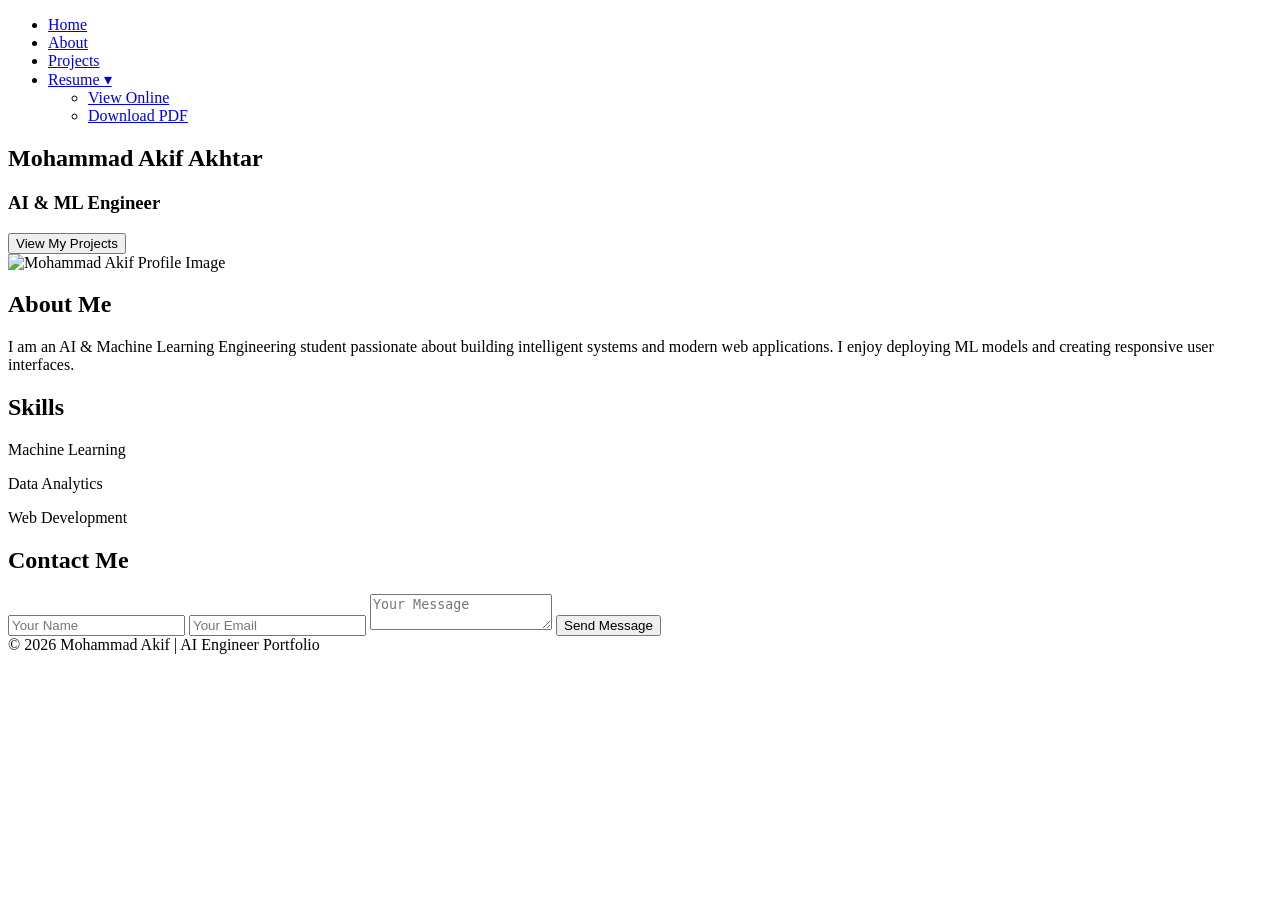
==== index.html @ 55958a11 "Update index.html" ====
<!DOCTYPE html>
<html lang="en">
<head>
    <link rel="icon" type="image/png" style="height:32px ;width:32px ;" href="akifport.jpg">
    <link rel="stylesheet" href="https://cdnjs.cloudflare.com/ajax/libs/font-awesome/6.6.0/css/all.min.css">
    <link rel="stylesheet" href="portfolio.css">
<meta charset="UTF-8">
<meta name="viewport" content="width=device-width, initial-scale=1.0">
<title>Mohammad Akif | AI & ML Engineer</title>

<link href="https://fonts.googleapis.com/css2?family=Poppins:wght@300;500;700&display=swap" rel="stylesheet">


</head>
<body>

<nav>
    <div class="logo"> </div>

    <ul>
        <li><a href="#">Home</a></li>
        <li><a href="#about">About</a></li>
        <li><a href="project.html">Projects</a></li>

        <li class="dropdown">
            <a href="#">Resume ▾</a>
            <ul class="dropdown-menu">
                <li>
                    <a href="Mohammad_Akif_AIML_Engineer_Resume.pdf" target="_blank">
                        View Online
                    </a>
                </li>
                <li>
                    <a href="Mohammad_Akif_AIML_Engineer_Resume.pdf" download>
                        Download PDF
                    </a>
                </li>
            </ul>
        </li>

    </ul>
</nav>

<section class="hero">
    <h1>Mohammad Akif Akhtar</h1>
    <h3>AI & ML Engineer </h3>
    <button onclick="window.location.href='project.html'">
        View My Projects
    </button>

</section>

<section class="about" id="about">
    <img src="akifport.jpg" alt="Mohammad Akif Profile Image">

    <div class="about-text">
        <h2>About Me</h2>
        <p>
            I am an AI & Machine Learning Engineering student passionate about 
            building intelligent systems and modern web applications.
            I enjoy deploying ML models and creating responsive user interfaces.
        </p>
    </div>
</section>

<section class="skills">
    <h2>Skills</h2>
    <div class="skill-bars">

        <div class="skill">
            <p>Machine Learning</p>
            <div class="bar"><div class="progress"></div></div>
        </div>

        <div class="skill">
            <p>Data Analytics</p>
            <div class="bar"><div class="progress"></div></div>
        </div>

        <div class="skill">
            <p>Web Development</p>
            <div class="bar"><div class="progress"></div></div>
        </div>

    </div>
</section>
  
<section class="contact">
    <h2>Contact Me</h2>

    <form action="https://formspree.io/f/your-id" method="POST">
        <input type="text" name="name" placeholder="Your Name" required>
        <input type="email" name="email" placeholder="Your Email" required>
        <textarea name="message" placeholder="Your Message"></textarea>

        <button type="submit">Send Message</button>
    </form>
</section>
  
<footer>
    © 2026 Mohammad Akif | AI Engineer Portfolio
</footer>

</body>
</html>
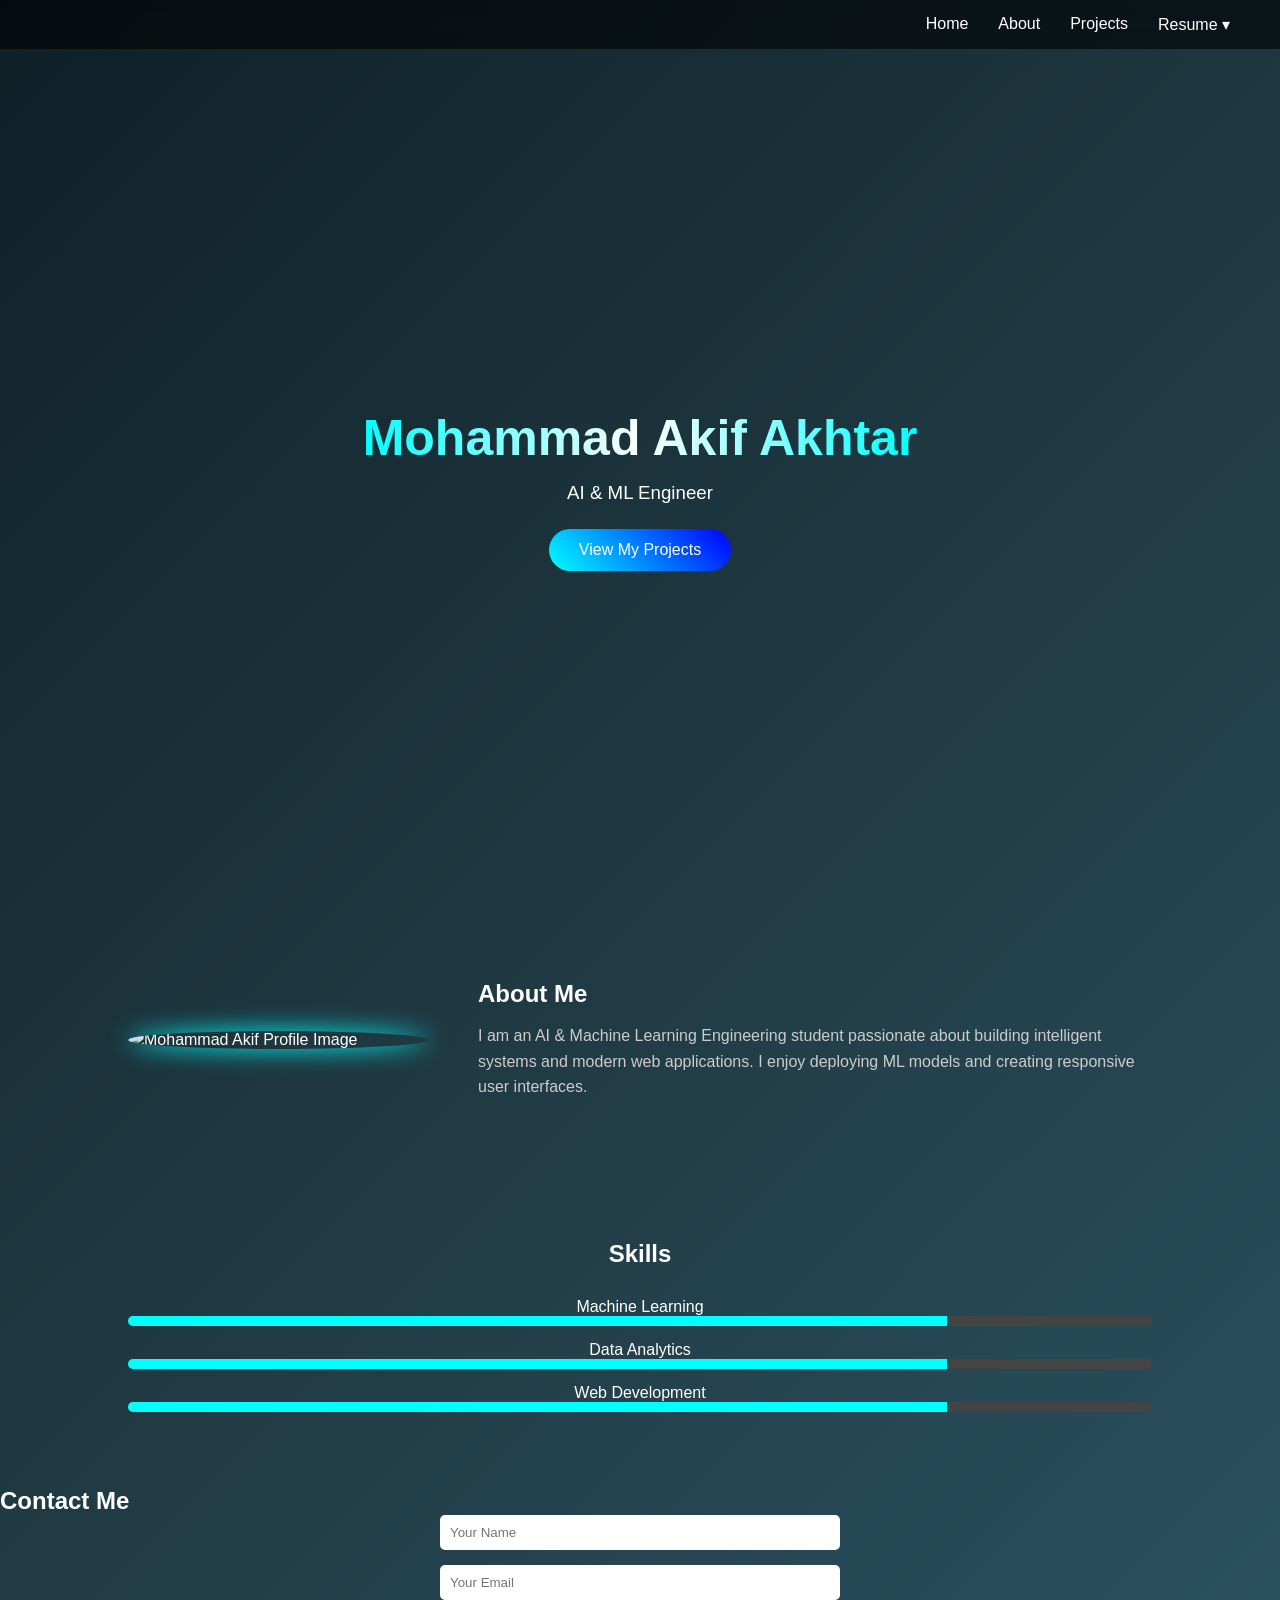
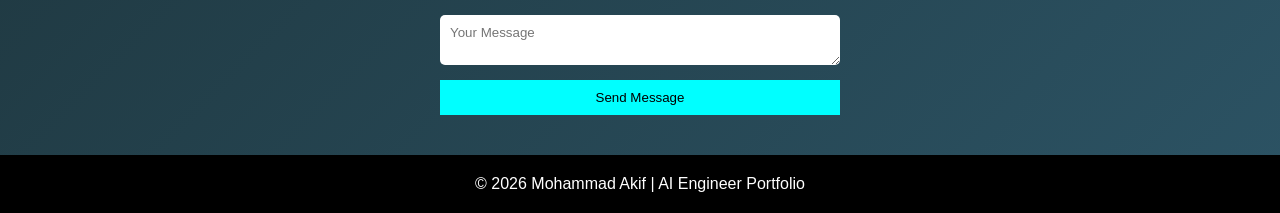
==== commit ec708348: "Update index.html" ====
--- a/index.html
+++ b/index.html
@@ -89,7 +89,7 @@
 <section class="contact">
     <h2>Contact Me</h2>
 
-    <form action="https://formspree.io/f/your-id" method="POST">
+    <form action="https://formspree.io/f/xdappbpl" method="POST">
         <input type="text" name="name" placeholder="Your Name" required>
         <input type="email" name="email" placeholder="Your Email" required>
         <textarea name="message" placeholder="Your Message"></textarea>
--- a/portfolio.css
+++ b/portfolio.css
@@ -0,0 +1,253 @@
+/* GLOBAL */
+*{
+    margin:0;
+    padding:0;
+    box-sizing:border-box;
+    font-family:'Poppins', sans-serif;
+}
+
+html{
+    scroll-behavior:smooth;
+}
+
+body{
+    background:linear-gradient(135deg,#0f2027,#203a43,#2c5364);
+    color:white;
+}
+
+/* NAVBAR */
+
+
+nav h2{
+    font-weight:700;
+    letter-spacing:2px;
+}
+
+nav{
+    position:fixed;
+    width:100%;
+    top:0;
+    left:0;
+    padding:15px 50px;
+    display:flex;
+    justify-content:space-between;
+    align-items:center;
+    backdrop-filter:blur(10px);
+    background:rgba(0,0,0,0.6);
+    z-index:1000;
+}
+
+nav ul{
+    display:flex;
+    gap:30px;
+    list-style:none;
+}
+
+nav ul li a{
+    text-decoration:none;
+    color:white;
+    transition:0.3s;
+}
+
+nav ul li a:hover{
+    color:cyan;
+}
+
+/* DROPDOWN */
+.dropdown{
+    position:relative;
+}
+
+.dropdown-menu{
+    position:absolute;
+    top:30px;
+    left:0;
+    background:#111;
+    padding:10px 0;
+    border-radius:8px;
+    display:none;
+    flex-direction:column;
+    min-width:160px;
+}
+
+.dropdown-menu li{
+    padding:8px 15px;
+}
+
+.dropdown-menu li a{
+    color:white;
+    display:block;
+}
+
+.dropdown-menu li a:hover{
+    background:rgba(0,255,255,0.2);
+}
+
+.dropdown:hover .dropdown-menu{
+    display:flex;
+}
+
+
+
+
+/* HERO */
+.hero{
+    height:100vh;
+    display:flex;
+    justify-content:center;
+    align-items:center;
+    flex-direction:column;
+    text-align:center;
+    padding-top:80px;
+}
+
+.hero h1{
+    font-size:50px;
+    background:linear-gradient(90deg,cyan,white,cyan);
+    -webkit-background-clip:text;
+    -webkit-text-fill-color:transparent;
+    animation:fadeIn 2s ease forwards;
+}
+
+.hero h3{
+    margin-top:15px;
+    font-weight:300;
+    animation:fadeIn 3s ease forwards;
+}
+
+.hero button{
+    margin-top:25px;
+    padding:12px 30px;
+    border:none;
+    border-radius:25px;
+    background:linear-gradient(45deg,cyan,blue);
+    color:white;
+    font-size:16px;
+    cursor:pointer;
+    transition:0.3s;
+}
+
+.hero button:hover{
+    transform:scale(1.1);
+}
+
+/* ABOUT */
+.about{
+    padding:80px 10%;
+    display:flex;
+    gap:50px;
+    flex-wrap:wrap;
+    align-items:center;
+}
+
+.about img{
+    width:300px;
+    border-radius:50%;
+    box-shadow:0 0 25px cyan;
+    animation:float 4s ease-in-out infinite;
+}
+
+.about-text{
+    flex:1;
+}
+
+.about-text h2{
+    margin-bottom:15px;
+}
+
+.about-text p{
+    color:#ccc;
+    line-height:1.6;
+}
+
+/* SKILLS */
+.skills{
+    padding:60px 10%;
+    text-align:center;
+}
+
+.skill-bars{
+    margin-top:30px;
+}
+
+.skill{
+    margin:15px 0;
+}
+
+.bar{
+    height:10px;
+    background:#444;
+    border-radius:10px;
+    overflow:hidden;
+}
+
+.progress{
+    height:10px;
+    background:cyan;
+    width:0;
+    animation:load 2s forwards;
+}
+/* Contact by Email */
+.contact form{
+    display:flex;
+    flex-direction:column;
+    gap:15px;
+    max-width:400px;
+    margin:auto;
+}
+
+.contact input, .contact textarea{
+    padding:10px;
+    border:none;
+    border-radius:5px;
+}
+
+.contact button{
+    padding:10px;
+    background:cyan;
+    border:none;
+    cursor:pointer;
+}
+/* FOOTER */
+footer{
+    text-align:center;
+    padding:20px;
+    background:#000;
+    margin-top:40px;
+}
+
+/* ANIMATIONS */
+@keyframes fadeIn{
+    from{opacity:0; transform:translateY(30px);}
+    to{opacity:1; transform:translateY(0);}
+}
+
+@keyframes float{
+    0%{transform:translateY(0px);}
+    50%{transform:translateY(-20px);}
+    100%{transform:translateY(0px);}
+}
+
+@keyframes load{
+    from{width:0;}
+    to{width:80%;}
+}
+
+/* RESPONSIVE */
+@media(max-width:768px){
+
+    nav{
+        flex-direction:column;
+        gap:10px;
+    }
+
+    .hero h1{
+        font-size:32px;
+    }
+
+    .about{
+        flex-direction:column;
+        text-align:center;
+    }
+
+}
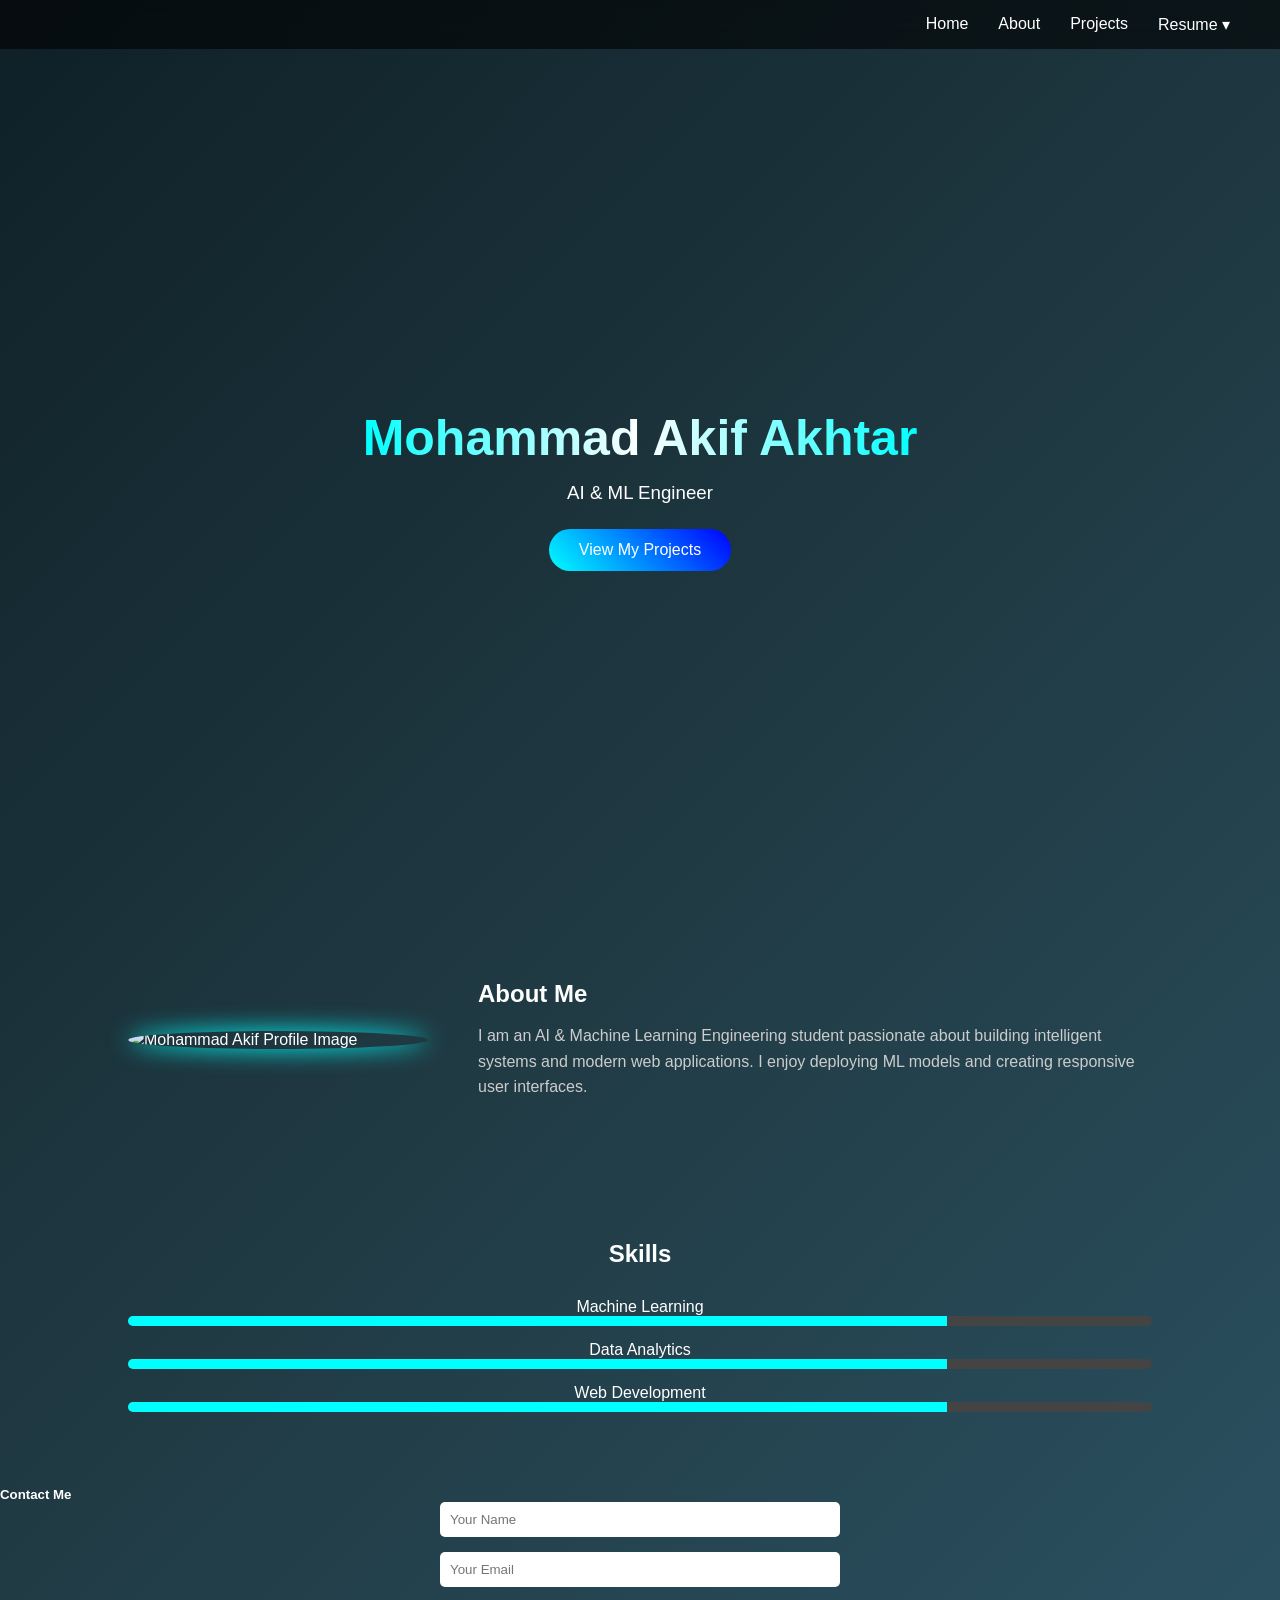
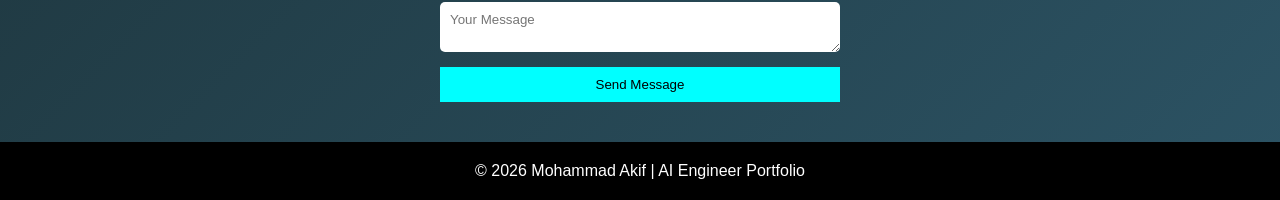
==== commit a1f6685e: "Update index.html" ====
--- a/index.html
+++ b/index.html
@@ -87,8 +87,7 @@
 </section>
   
 <section class="contact">
-    <h2>Contact Me</h2>
-
+    <h5>Contact Me</h5>
     <form action="https://formspree.io/f/xdappbpl" method="POST">
         <input type="text" name="name" placeholder="Your Name" required>
         <input type="email" name="email" placeholder="Your Email" required>
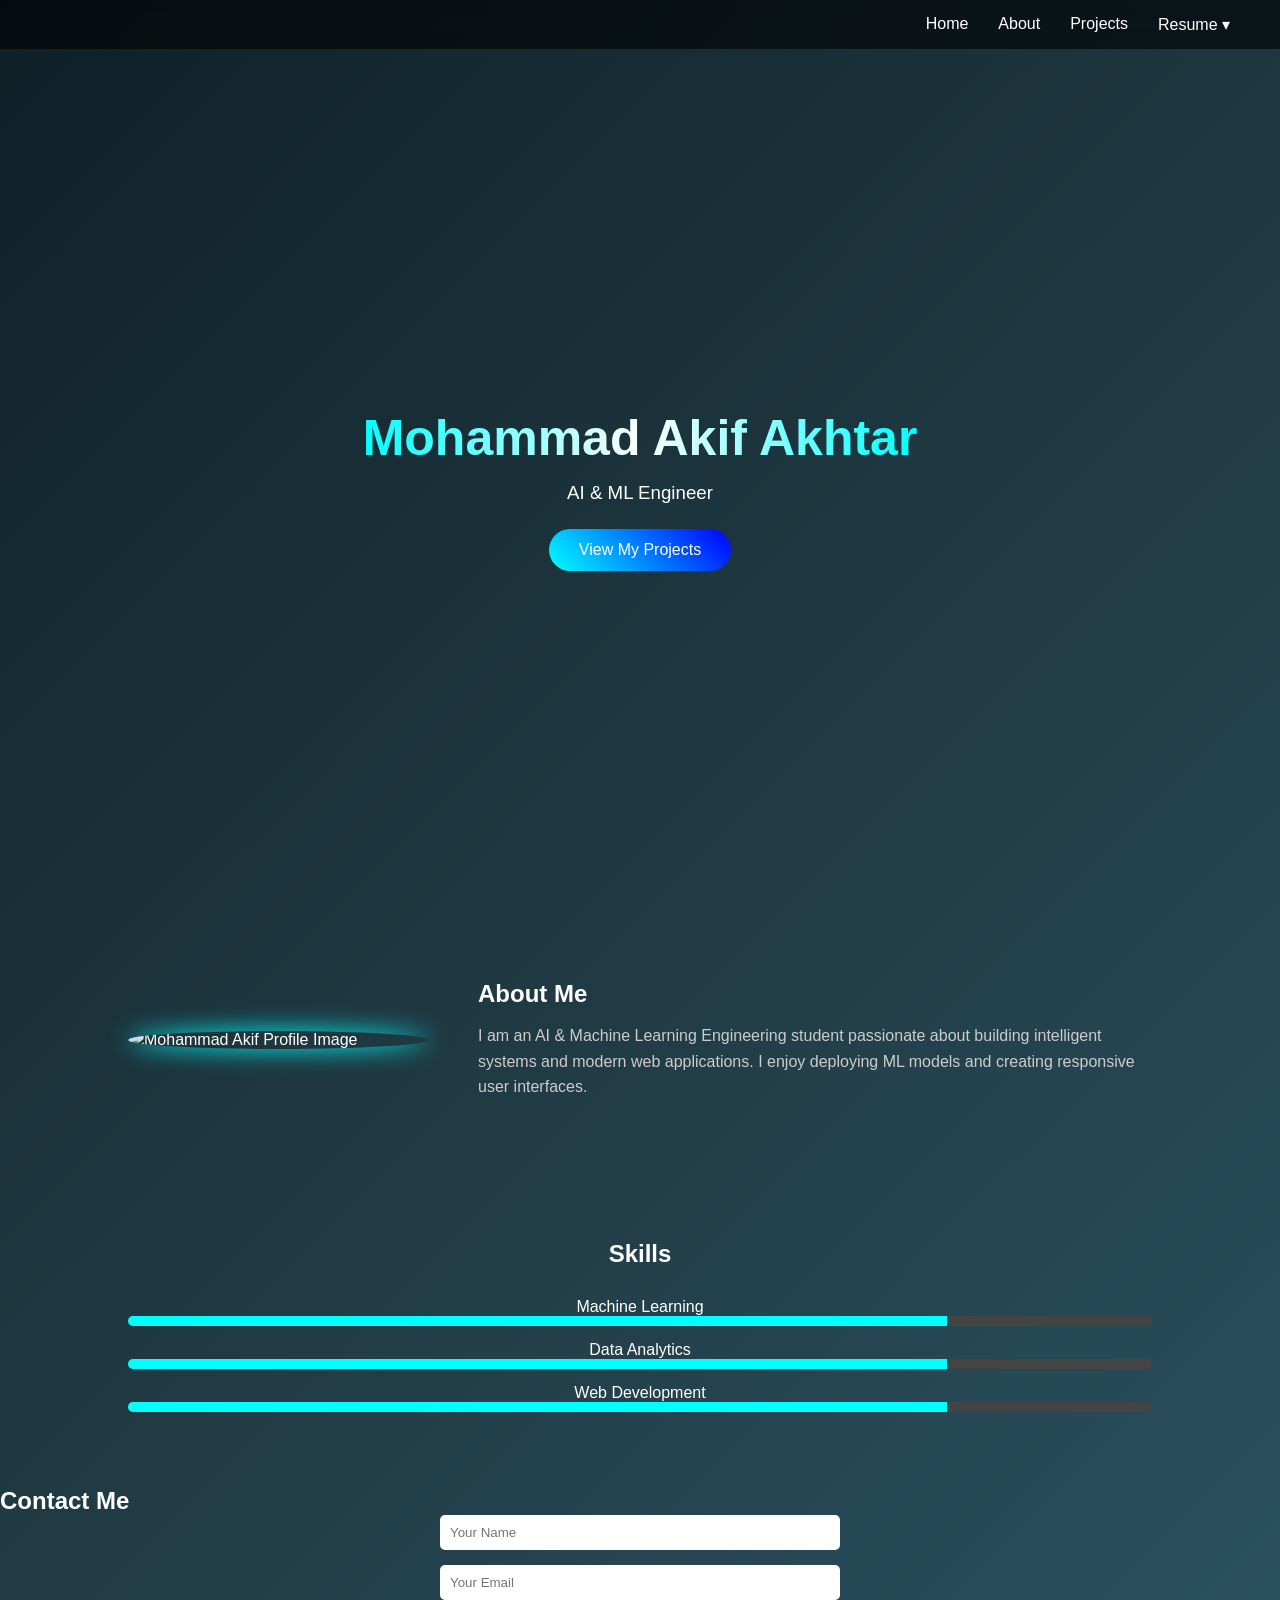
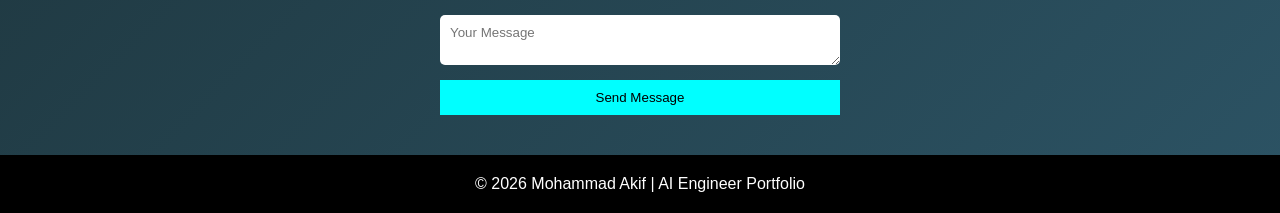
==== commit f3e4be0f: "Update index.html" ====
--- a/index.html
+++ b/index.html
@@ -87,7 +87,7 @@
 </section>
   
 <section class="contact">
-    <h5>Contact Me</h5>
+    <h2>Contact Me</h2>
     <form action="https://formspree.io/f/xdappbpl" method="POST">
         <input type="text" name="name" placeholder="Your Name" required>
         <input type="email" name="email" placeholder="Your Email" required>
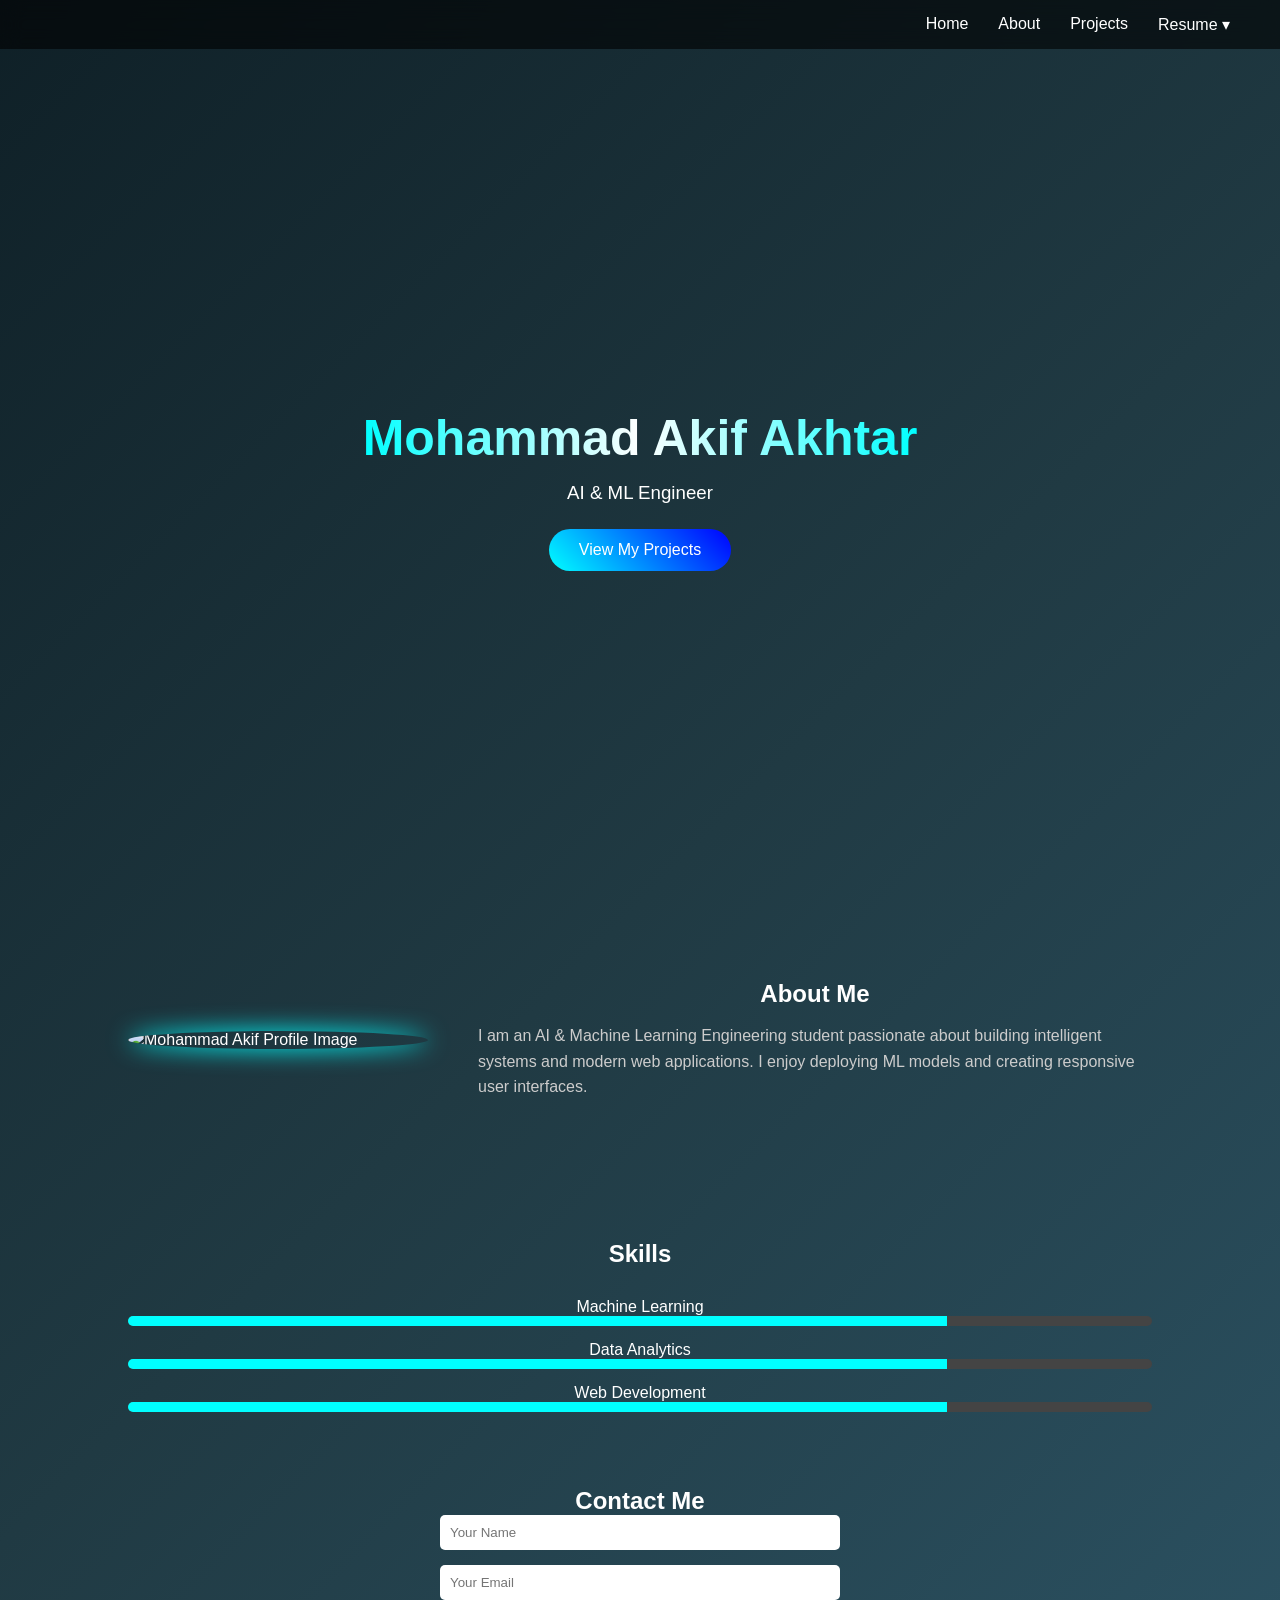
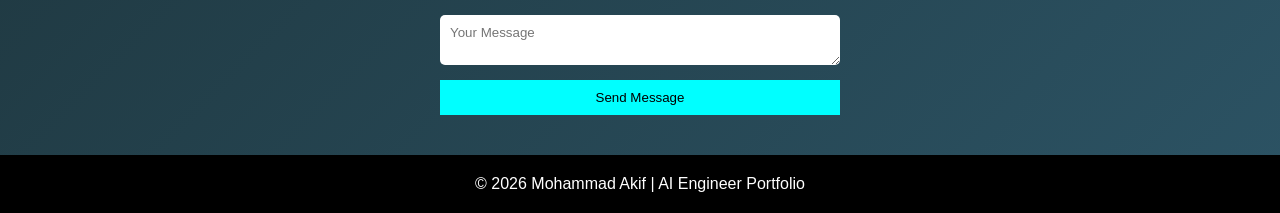
==== commit b731cbfe: "Update index.html" ====
--- a/index.html
+++ b/index.html
@@ -96,7 +96,7 @@
         <button type="submit">Send Message</button>
     </form>
 </section>
-  
+
 <footer>
     © 2026 Mohammad Akif | AI Engineer Portfolio
 </footer>
--- a/portfolio.css
+++ b/portfolio.css
@@ -196,6 +196,10 @@
     margin:auto;
 }
 
+h2{
+    text-align: center;
+}
+
 .contact input, .contact textarea{
     padding:10px;
     border:none;
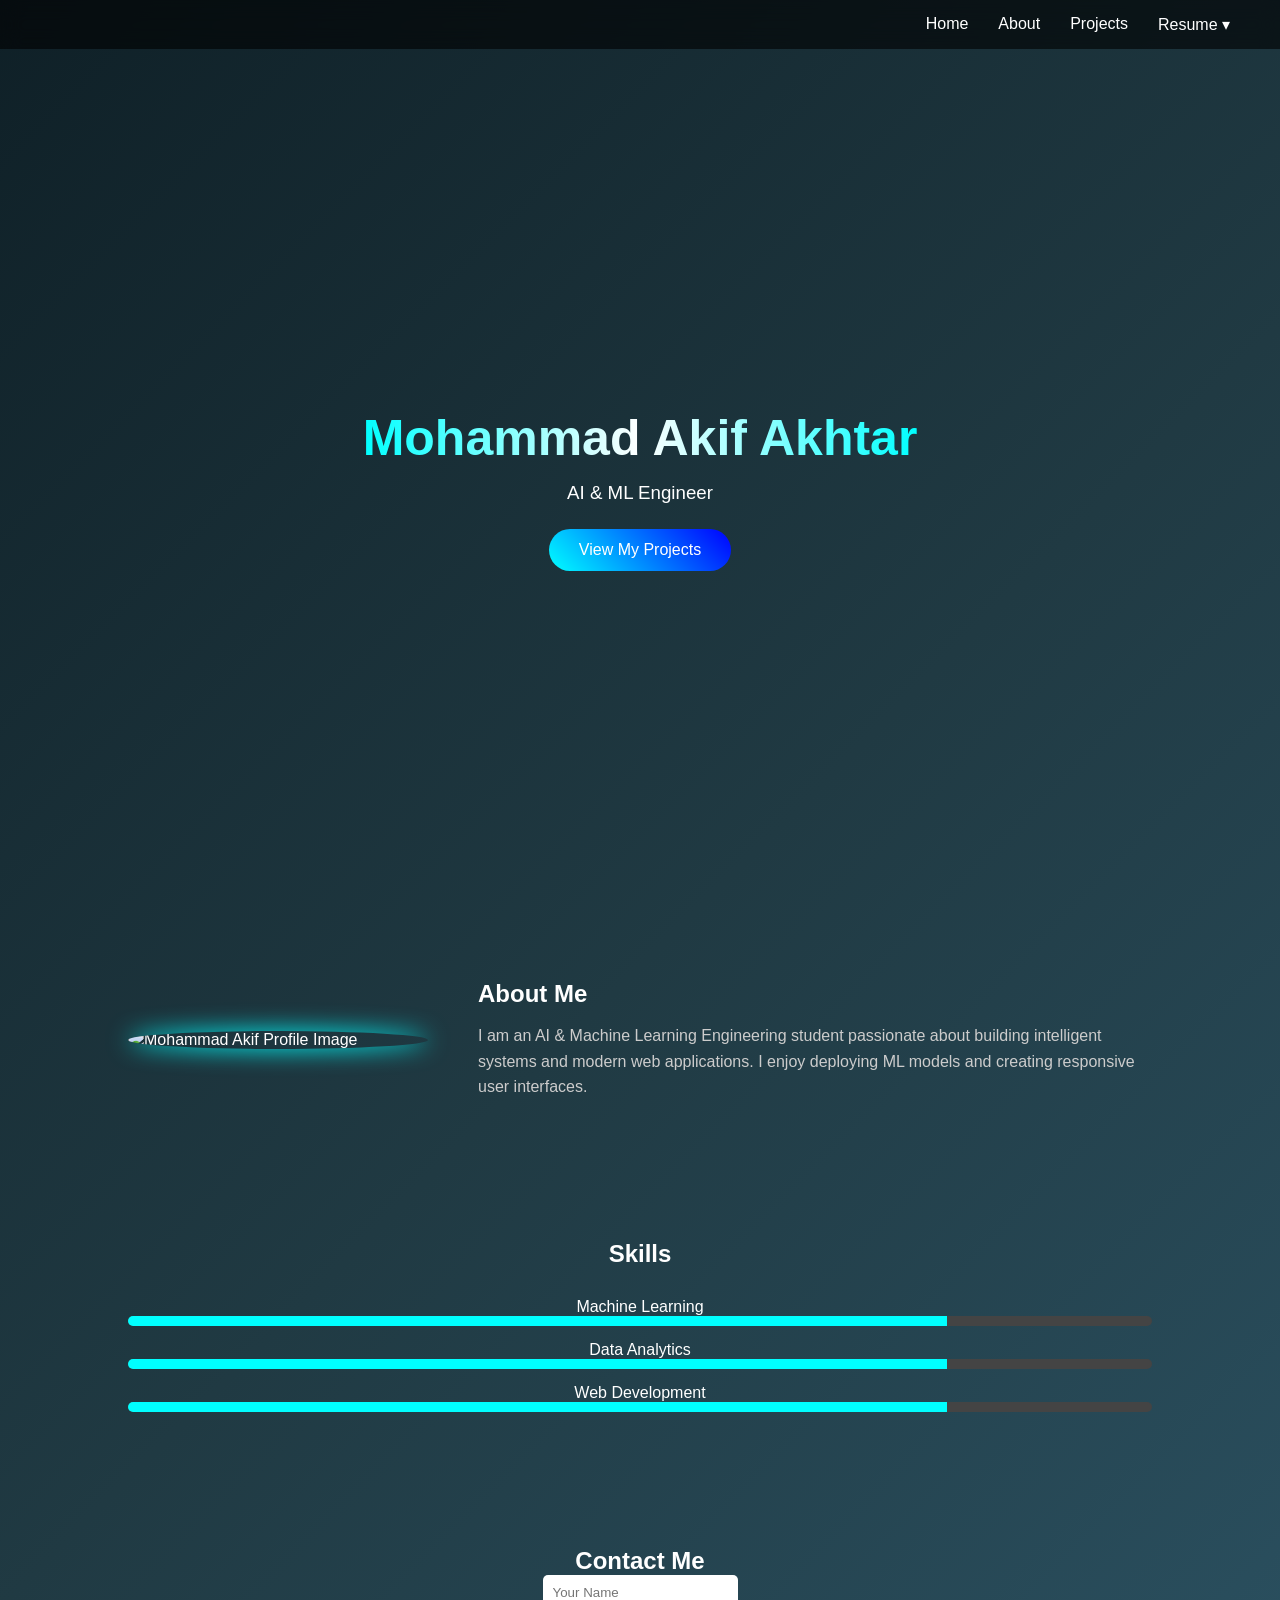
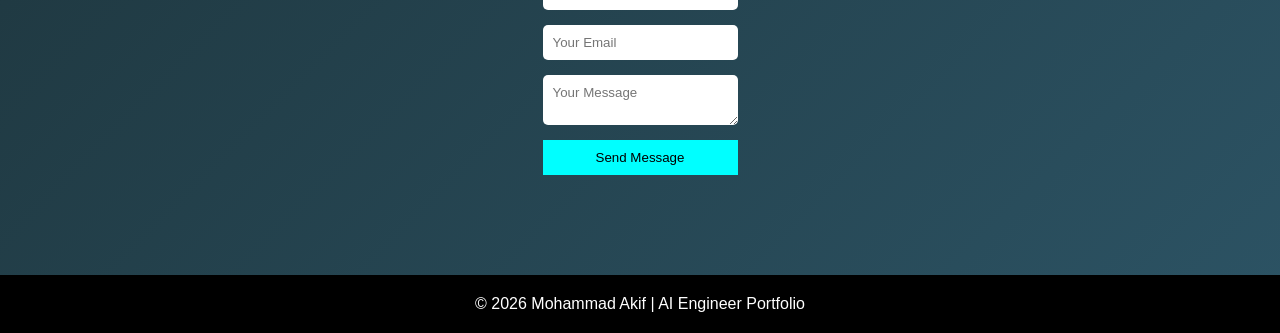
==== commit cf3b5c0d: "Update index.html" ====
--- a/index.html
+++ b/index.html
@@ -27,12 +27,12 @@
             <a href="#">Resume ▾</a>
             <ul class="dropdown-menu">
                 <li>
-                    <a href="Mohammad_Akif_AIML_Engineer_Resume.pdf" target="_blank">
+                    <a href="Mohammad_Akif_Akhtar_AI_ML_Engineer_Resume.pdf" target="_blank">
                         View Online
                     </a>
                 </li>
                 <li>
-                    <a href="Mohammad_Akif_AIML_Engineer_Resume.pdf" download>
+                    <a href="Mohammad_Akif_Akhtar_AI_ML_Engineer_Resume.pdf" download>
                         Download PDF
                     </a>
                 </li>
--- a/portfolio.css
+++ b/portfolio.css
@@ -196,8 +196,12 @@
     margin:auto;
 }
 
-h2{
-    text-align: center;
+.contact{
+    padding:60px 10%;
+    display:flex;
+    flex-direction:column;
+    align-items:center;   /* 🔥 THIS FIXES CENTER */
+    text-align:center;    /* 🔥 centers text */
 }
 
 .contact input, .contact textarea{
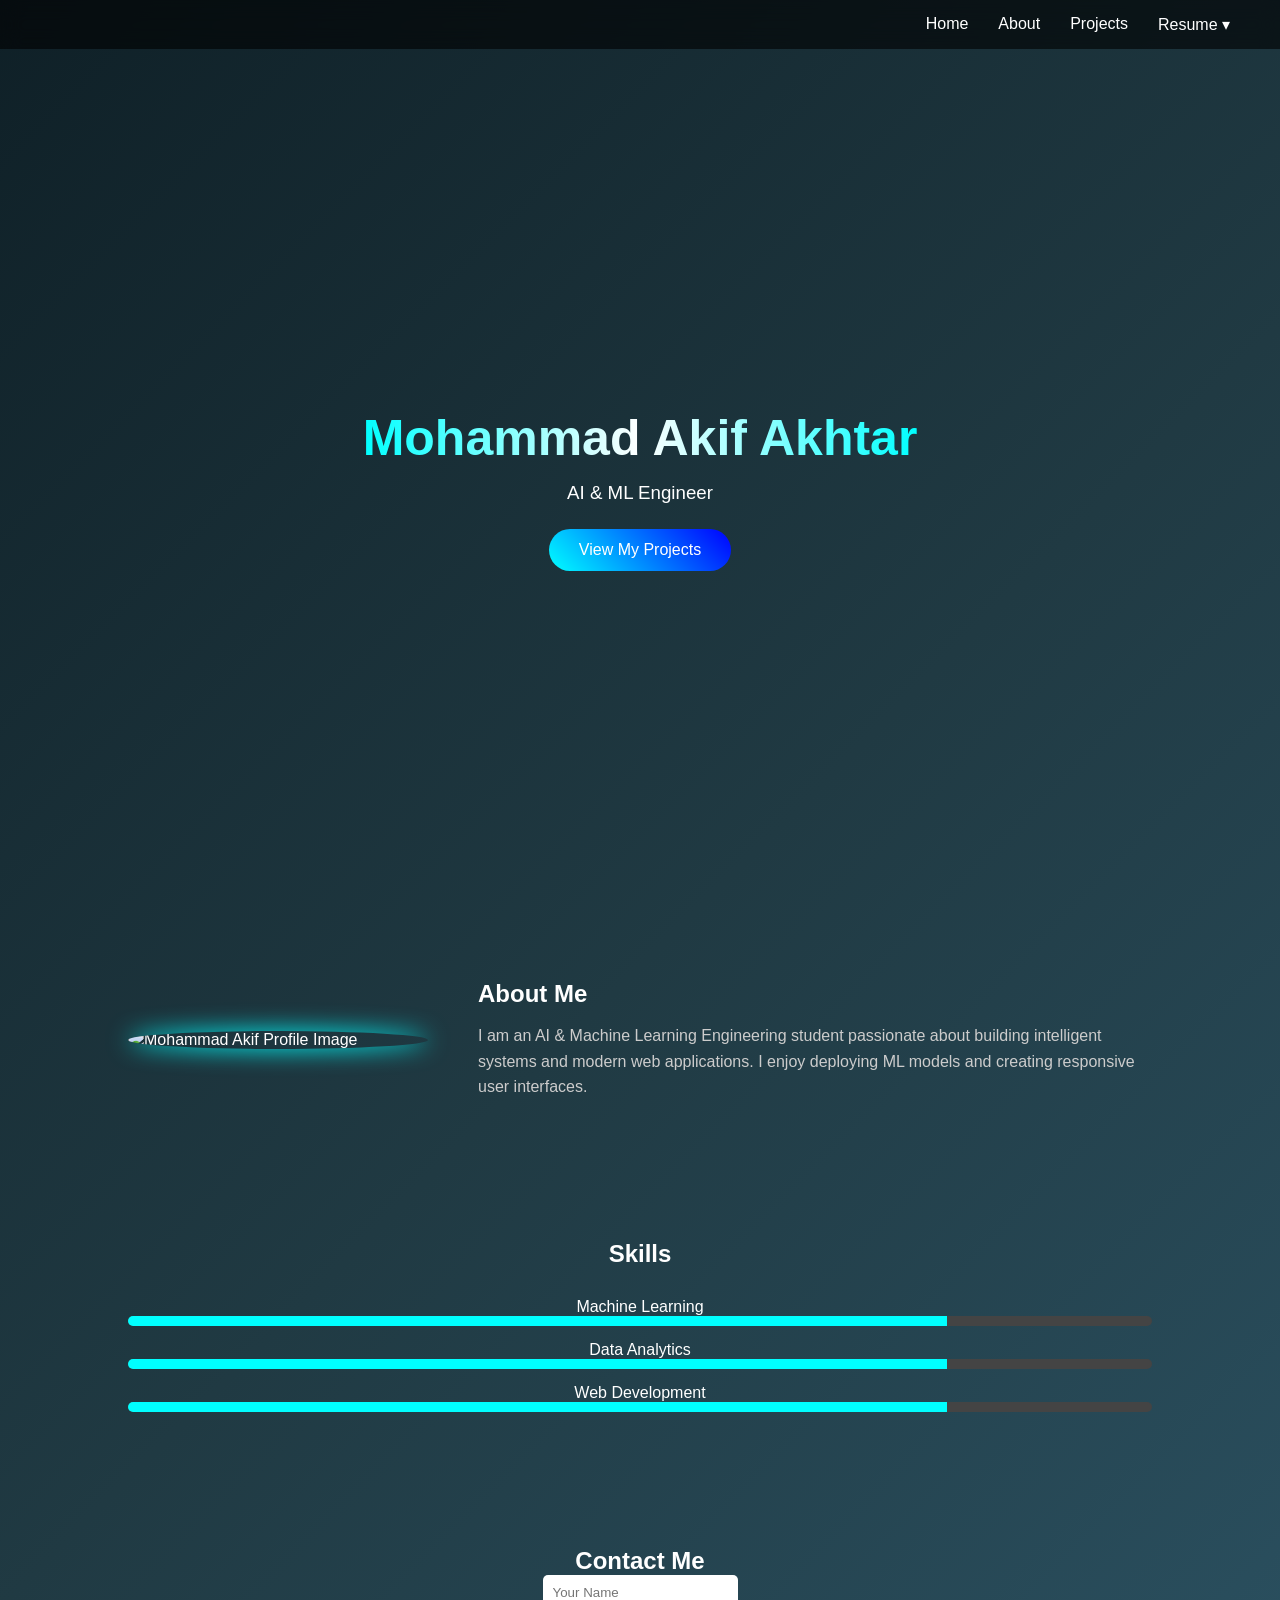
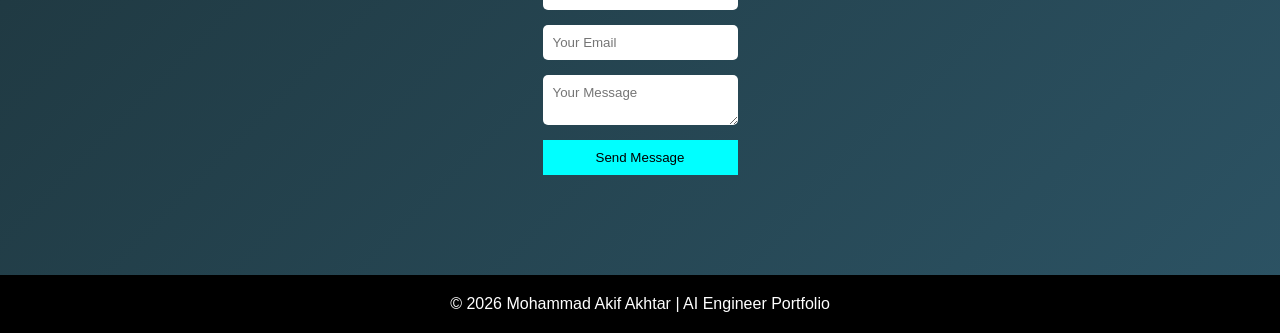
==== commit e0390b52: "Update footer with full name" ====
--- a/index.html
+++ b/index.html
@@ -7,7 +7,7 @@
     <link rel="stylesheet" href="portfolio.css">
 <meta charset="UTF-8">
 <meta name="viewport" content="width=device-width, initial-scale=1.0">
-<title>Mohammad Akif | AI & ML Engineer</title>
+<title>Mohammad Akif Akhtar| AI & ML Engineer</title>
 
 <link href="https://fonts.googleapis.com/css2?family=Poppins:wght@300;500;700&display=swap" rel="stylesheet">
 
@@ -98,7 +98,7 @@
 </section>
 
 <footer>
-    © 2026 Mohammad Akif | AI Engineer Portfolio
+    © 2026 Mohammad Akif Akhtar | AI Engineer Portfolio
 </footer>
 
 </body>
